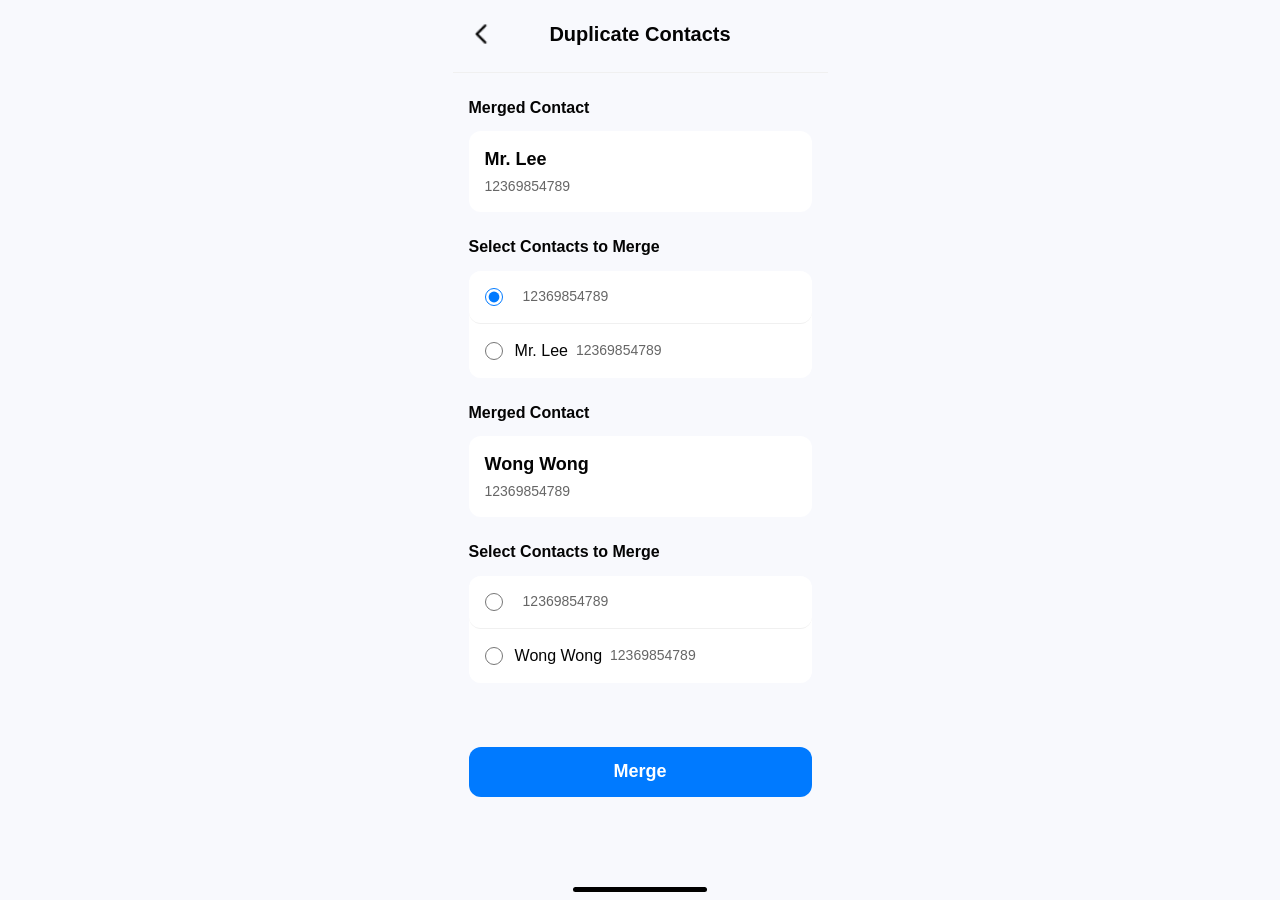
==== pages/duplicate-contacts.html @ 7864034a "1. 页面分类架构 2. 各页面先随便布局" ====
<!DOCTYPE html>
<html lang="zh-CN">
<head>
    <meta charset="UTF-8">
    <meta name="viewport" content="width=device-width, initial-scale=1.0">
    <title>Duplicate Contacts</title>
    <link rel="stylesheet" href="../styles/common.css">
    <link rel="stylesheet" href="../styles/duplicate-contacts.css">
</head>
<body>
    <div class="container">
        <div class="header">
            <button class="back-button" onclick="goBack()">
                <img src="../image/back icon.png" 
                     data-src-2x="../image/back icon@2x.png"
                     data-src-3x="../image/back icon@3x.png"
                     alt="Back" class="back-arrow">
            </button>
            <h1 class="title">Duplicate Contacts</h1>
        </div>

        <div class="content">
            <!-- 合并状态 -->
            <div id="merge-state" class="merge-state">
                <div class="merge-section">
                    <h3 class="section-title">Merged Contact</h3>
                    <div class="contact-card">
                        <div class="contact-info">
                            <div class="contact-name">Mr. Lee</div>
                            <div class="contact-phone">12369854789</div>
                        </div>
                    </div>
                </div>

                <div class="merge-section">
                    <h3 class="section-title">Select Contacts to Merge</h3>
                    <div class="contact-list">
                        <div class="contact-item">
                            <input type="radio" name="merge1" id="merge1-1" checked>
                            <label for="merge1-1">
                                <span class="contact-phone">12369854789</span>
                            </label>
                        </div>
                        <div class="contact-item">
                            <input type="radio" name="merge1" id="merge1-2">
                            <label for="merge1-2">
                                <span class="contact-name">Mr. Lee</span>
                                <span class="contact-phone">12369854789</span>
                            </label>
                        </div>
                    </div>
                </div>

                <div class="merge-section">
                    <h3 class="section-title">Merged Contact</h3>
                    <div class="contact-card">
                        <div class="contact-info">
                            <div class="contact-name">Wong Wong</div>
                            <div class="contact-phone">12369854789</div>
                        </div>
                    </div>
                </div>

                <div class="merge-section">
                    <h3 class="section-title">Select Contacts to Merge</h3>
                    <div class="contact-list">
                        <div class="contact-item">
                            <input type="radio" name="merge2" id="merge2-1">
                            <label for="merge2-1">
                                <span class="contact-phone">12369854789</span>
                            </label>
                        </div>
                        <div class="contact-item">
                            <input type="radio" name="merge2" id="merge2-2">
                            <label for="merge2-2">
                                <span class="contact-name">Wong Wong</span>
                                <span class="contact-phone">12369854789</span>
                            </label>
                        </div>
                    </div>
                </div>
            </div>

            <!-- 空状态 -->
            <div id="empty-state" class="empty-state" style="display: none;">
                <div class="empty-illustration">
                    <div class="cleaning-icon">🧹</div>
                </div>
                <div class="empty-text">No Duplicate Contacts</div>
            </div>
        </div>

        <div class="action-button-container">
            <button class="action-button primary" id="merge-button">Merge</button>
        </div>

        <div class="home-indicator"></div>
    </div>

    <script src="../scripts/common.js"></script>
    <script src="../scripts/duplicate-contacts.js"></script>
</body>
</html>
---- styles/common.css ----
/* 通用样式 */
* {
    margin: 0;
    padding: 0;
    box-sizing: border-box;
}

body {
    font-family: -apple-system, BlinkMacSystemFont, 'Segoe UI', Roboto, sans-serif;
    background-color: #F8F9FD;
    color: #000000;
    line-height: 1.4;
}

.container {
    max-width: 375px;
    margin: 0 auto;
    background-color: #F8F9FD;
    min-height: 100vh;
    position: relative;
}

/* 头部样式 */
.header {
    display: flex;
    align-items: center;
    padding: 20px 16px 24px;
    border-bottom: 1px solid #f0f0f0;
    position: relative;
}

.back-button {
    width: 24px;
    height: 24px;
    background: none;
    border: none;
    cursor: pointer;
    margin-right: 16px;
}

.back-arrow {
    width: 100%;
    height: 100%;
    object-fit: contain;
}

.title {
    font-size: 20px;
    font-weight: bold;
    color: #040404;
    flex: 1;
    text-align: center;
    margin-right: 40px;
}

.header-action {
    position: absolute;
    right: 16px;
    top: 50%;
    transform: translateY(-50%);
}

.select-all-button {
    background: none;
    border: none;
    color: #007AFF;
    font-size: 16px;
    cursor: pointer;
}

/* 内容区域 */
.content {
    padding: 24px 16px;
    flex: 1;
}

/* 空状态样式 */
.empty-state {
    display: flex;
    flex-direction: column;
    align-items: center;
    justify-content: center;
    min-height: 300px;
    text-align: center;
}

.empty-illustration {
    margin-bottom: 24px;
}

.cleaning-icon {
    font-size: 48px;
    opacity: 0.6;
}

.empty-text {
    font-size: 18px;
    color: #666;
    font-weight: 500;
}

/* 按钮样式 */
.action-button-container {
    padding: 16px;
    position: sticky;
    bottom: 0;
    background-color: #F8F9FD;
}

.action-button {
    width: 100%;
    height: 50px;
    border: none;
    border-radius: 12px;
    font-size: 18px;
    font-weight: 600;
    cursor: pointer;
    transition: all 0.2s;
}

.action-button.primary {
    background-color: #007AFF;
    color: white;
}

.action-button.primary:hover {
    background-color: #0056CC;
}

.action-button.secondary {
    background-color: #8E8E93;
    color: white;
}

.action-button.secondary:disabled {
    background-color: #C7C7CC;
    cursor: not-allowed;
}

.action-button.secondary:not(:disabled):hover {
    background-color: #6D6D70;
}

/* 联系人项目样式 */
.contact-item {
    display: flex;
    align-items: center;
    padding: 16px;
    margin-bottom: 12px;
    background-color: #ffffff;
    border-radius: 12px;
    cursor: pointer;
    transition: background-color 0.2s;
}

.contact-item:last-child {
    margin-bottom: 0;
}

.contact-item:hover {
    background-color: #f8f8f8;
}

.contact-name {
    font-size: 16px;
    color: #040404;
    font-weight: 500;
}

.contact-phone {
    font-size: 14px;
    color: #666;
    margin-left: 8px;
}

/* 单选按钮样式 */
input[type="radio"] {
    width: 20px;
    height: 20px;
    margin-right: 12px;
    accent-color: #007AFF;
}

input[type="checkbox"] {
    width: 20px;
    height: 20px;
    margin-right: 12px;
    accent-color: #007AFF;
}

/* 箭头样式 */
.arrow {
    width: 8px;
    height: 8px;
    display: flex;
    align-items: center;
    justify-content: center;
}

.arrow-image {
    width: 100%;
    height: 100%;
    object-fit: contain;
}

/* Home indicator */
.home-indicator {
    position: absolute;
    bottom: 0;
    left: 50%;
    transform: translateX(-50%);
    width: 134px;
    height: 5px;
    background-color: #000000;
    border-radius: 3px;
    margin-bottom: 8px;
}

/* 响应式设计 */
@media (max-width: 375px) {
    .container {
        max-width: 100%;
    }
}

/* 响应式图片支持 */
@media (-webkit-min-device-pixel-ratio: 3), (min-resolution: 288dpi) {
    .icon-image[src*="@2x"] {
        content: attr(data-src-3x);
    }
}

@media (-webkit-min-device-pixel-ratio: 2), (min-resolution: 192dpi) {
    .icon-image[src*="@2x"] {
        content: attr(data-src-2x);
    }
}
---- styles/duplicate-contacts.css ----
/* 重复联系人页面特定样式 */

.merge-state {
    display: block;
}

.merge-section {
    margin-bottom: 24px;
}

.section-title {
    font-size: 16px;
    font-weight: 600;
    color: #040404;
    margin-bottom: 12px;
}

.contact-card {
    background-color: #ffffff;
    border-radius: 12px;
    padding: 16px;
    margin-bottom: 16px;
}

.contact-info {
    display: flex;
    flex-direction: column;
}

.contact-info .contact-name {
    font-size: 18px;
    font-weight: 600;
    color: #040404;
    margin-bottom: 4px;
}

.contact-info .contact-phone {
    font-size: 14px;
    color: #666;
    margin-left: 0;
}

.contact-list {
    background-color: #ffffff;
    border-radius: 12px;
    overflow: hidden;
}

.contact-list .contact-item {
    margin-bottom: 0;
    border-bottom: 1px solid #f0f0f0;
}

.contact-list .contact-item:last-child {
    border-bottom: none;
}

.contact-list label {
    display: flex;
    align-items: center;
    width: 100%;
    cursor: pointer;
}

.contact-list .contact-name {
    font-size: 16px;
    font-weight: 500;
    color: #040404;
}

.contact-list .contact-phone {
    font-size: 14px;
    color: #666;
    margin-left: 8px;
}
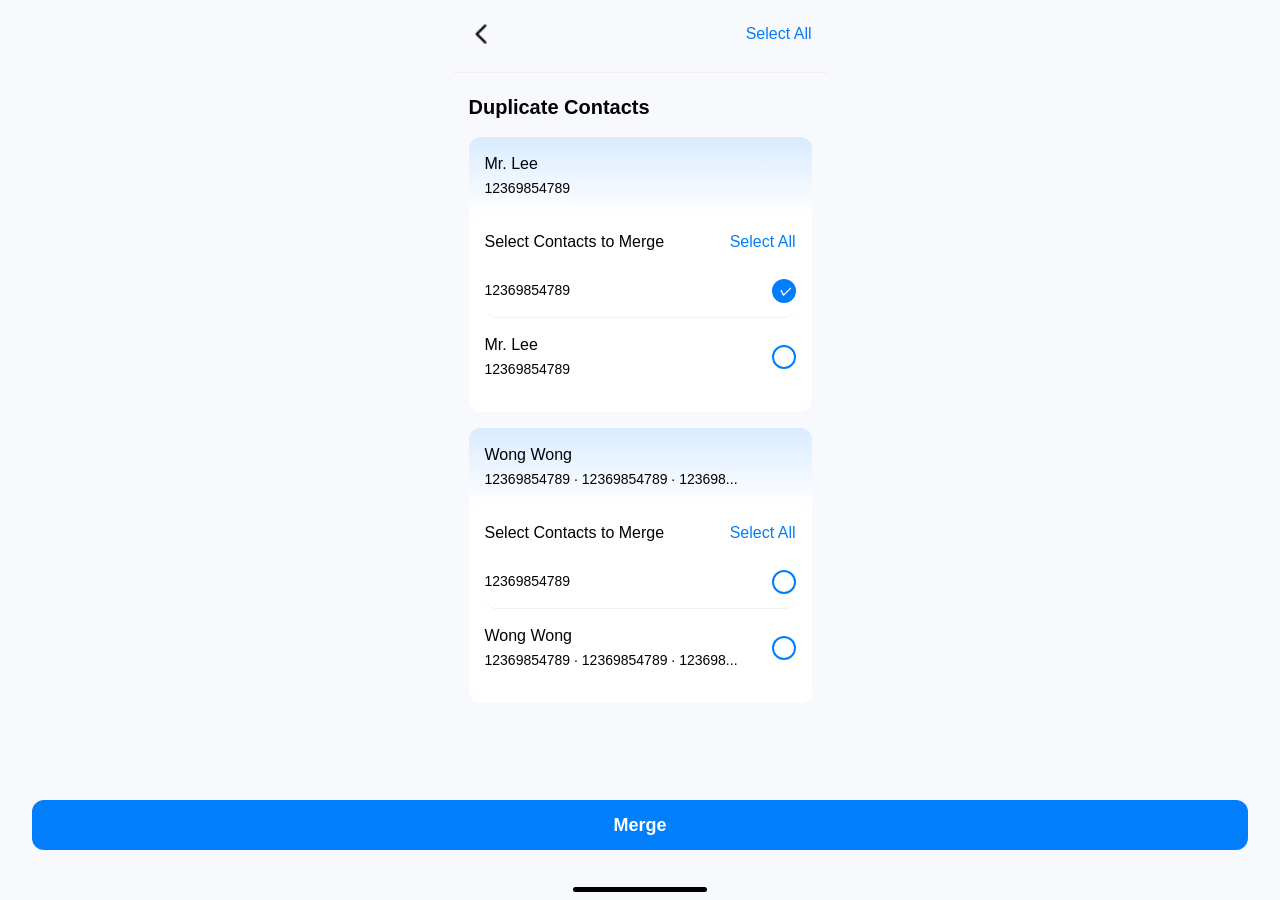
==== commit b179ceca: "1. dupicate页第一次布局" ====
--- a/pages/duplicate-contacts.html
+++ b/pages/duplicate-contacts.html
@@ -16,66 +16,80 @@
                      data-src-3x="../image/back icon@3x.png"
                      alt="Back" class="back-arrow">
             </button>
-            <h1 class="title">Duplicate Contacts</h1>
+            <h1 class="title" id="header-title">Duplicate Contacts</h1>
+            <button class="select-all-button" id="select-all-btn" onclick="toggleSelectAll()">Select All</button>
         </div>
 
         <div class="content">
+            <!-- 表头标题 -->
+            <div class="table-header-title" id="table-header-title">Duplicate Contacts</div>
+            
             <!-- 合并状态 -->
             <div id="merge-state" class="merge-state">
-                <div class="merge-section">
-                    <h3 class="section-title">Merged Contact</h3>
-                    <div class="contact-card">
-                        <div class="contact-info">
-                            <div class="contact-name">Mr. Lee</div>
-                            <div class="contact-phone">12369854789</div>
+                <!-- 第一个重复组 -->
+                <div class="duplicate-group-card">
+                    <div class="merged-contact-section">
+                        <div class="merged-contact-card">
+                            <div class="contact-info">
+                                <div class="contact-name">Mr. Lee</div>
+                                <div class="contact-phone">12369854789</div>
+                            </div>
+                        </div>
+                    </div>
+
+                    <div class="select-contacts-section">
+                        <div class="section-header">
+                            <h3 class="section-title">Select Contacts to Merge</h3>
+                            <button class="select-all-link" onclick="selectAllInGroup('group1')">Select All</button>
+                        </div>
+                        <div class="contact-list">
+                            <div class="contact-item">
+                                <input type="checkbox" name="group1" id="group1-1" checked>
+                                <label for="group1-1">
+                                    <span class="contact-phone">12369854789</span>
+                                </label>
+                            </div>
+                            <div class="contact-item">
+                                <input type="checkbox" name="group1" id="group1-2">
+                                <label for="group1-2">
+                                    <span class="contact-name">Mr. Lee</span>
+                                    <span class="contact-phone">12369854789</span>
+                                </label>
+                            </div>
                         </div>
                     </div>
                 </div>
 
-                <div class="merge-section">
-                    <h3 class="section-title">Select Contacts to Merge</h3>
-                    <div class="contact-list">
-                        <div class="contact-item">
-                            <input type="radio" name="merge1" id="merge1-1" checked>
-                            <label for="merge1-1">
-                                <span class="contact-phone">12369854789</span>
-                            </label>
-                        </div>
-                        <div class="contact-item">
-                            <input type="radio" name="merge1" id="merge1-2">
-                            <label for="merge1-2">
-                                <span class="contact-name">Mr. Lee</span>
-                                <span class="contact-phone">12369854789</span>
-                            </label>
+                <!-- 第二个重复组 -->
+                <div class="duplicate-group-card">
+                    <div class="merged-contact-section">
+                        <div class="merged-contact-card">
+                            <div class="contact-info">
+                                <div class="contact-name">Wong Wong</div>
+                                <div class="contact-phone">12369854789 · 12369854789 · 123698...</div>
+                            </div>
                         </div>
                     </div>
-                </div>
 
-                <div class="merge-section">
-                    <h3 class="section-title">Merged Contact</h3>
-                    <div class="contact-card">
-                        <div class="contact-info">
-                            <div class="contact-name">Wong Wong</div>
-                            <div class="contact-phone">12369854789</div>
+                    <div class="select-contacts-section">
+                        <div class="section-header">
+                            <h3 class="section-title">Select Contacts to Merge</h3>
+                            <button class="select-all-link" onclick="selectAllInGroup('group2')">Select All</button>
                         </div>
-                    </div>
-                </div>
-
-                <div class="merge-section">
-                    <h3 class="section-title">Select Contacts to Merge</h3>
-                    <div class="contact-list">
-                        <div class="contact-item">
-                            <input type="radio" name="merge2" id="merge2-1">
-                            <label for="merge2-1">
-                                <span class="contact-phone">12369854789</span>
-                            </label>
-                        </div>
-                        <div class="contact-item">
-                            <input type="radio" name="merge2" id="merge2-2">
-                            <label for="merge2-2">
-                                <span class="contact-name">Wong Wong</span>
-                                <span class="contact-phone">12369854789</span>
-                            </label>
+                        <div class="contact-list">
+                            <div class="contact-item">
+                                <input type="checkbox" name="group2" id="group2-1">
+                                <label for="group2-1">
+                                    <span class="contact-phone">12369854789</span>
+                                </label>
+                            </div>
+                            <div class="contact-item">
+                                <input type="checkbox" name="group2" id="group2-2">
+                                <label for="group2-2">
+                                    <span class="contact-name">Wong Wong</span>
+                                    <span class="contact-phone">12369854789 · 12369854789 · 123698...</span>
+                                </label>
+                            </div>
                         </div>
                     </div>
                 </div>
--- a/styles/common.css
+++ b/styles/common.css
@@ -27,6 +27,7 @@
     padding: 20px 16px 24px;
     border-bottom: 1px solid #f0f0f0;
     position: relative;
+    min-height: 64px;
 }
 
 .back-button {
@@ -36,6 +37,9 @@
     border: none;
     cursor: pointer;
     margin-right: 16px;
+    display: flex;
+    align-items: center;
+    justify-content: center;
 }
 
 .back-arrow {
@@ -51,6 +55,8 @@
     flex: 1;
     text-align: center;
     margin-right: 40px;
+    opacity: 0;
+    transition: opacity 0.3s ease;
 }
 
 .header-action {
@@ -63,15 +69,21 @@
 .select-all-button {
     background: none;
     border: none;
-    color: #007AFF;
+    color: #017EFC;
     font-size: 16px;
-    cursor: pointer;
+    font-weight: 500;
+    cursor: pointer;
+    display: flex;
+    align-items: center;
+    height: 100%;
 }
 
 /* 内容区域 */
 .content {
-    padding: 24px 16px;
+    padding: 0;
     flex: 1;
+    overflow-y: auto;
+    height: calc(100vh - 64px - 34px); /* 减去header和home indicator高度 */
 }
 
 /* 空状态样式 */
--- a/styles/duplicate-contacts.css
+++ b/styles/duplicate-contacts.css
@@ -1,75 +1,229 @@
 /* 重复联系人页面特定样式 */
 
-.merge-state {
-    display: block;
-}
-
-.merge-section {
+/* 表头标题 */
+.table-header-title {
+    font-size: 20px;
+    font-weight: bold;
+    color: #040404;
+    padding: 20px 16px 16px;
+    background-color: #F8F9FD;
+    position: sticky;
+    top: 0;
+    z-index: 10;
+    transition: opacity 0.3s ease;
+}
+
+/* 导航栏右侧按钮 */
+.select-all-button {
+    background: none;
+    border: none;
+    font-size: 16px;
+    font-weight: 500;
+    color: #017EFC;
+    cursor: pointer;
+    padding: 0;
+    margin: 0;
+    display: flex;
+    align-items: center;
+    height: 100%;
+}
+
+/* 重复组卡片 */
+.duplicate-group-card {
+    background-color: #EBF4FF;
+    border-radius: 12px;
+    margin: 0 16px 16px;
+    overflow: hidden;
+}
+
+/* Merged Contact 部分 */
+.merged-contact-section {
+    background: linear-gradient(to bottom, #D9EBFF, #FFFFFF);
+    padding: 16px;
+}
+
+.merged-contact-card {
+    background-color: transparent;
+}
+
+.merged-contact-card .contact-info {
+    display: flex;
+    flex-direction: column;
+}
+
+.merged-contact-card .contact-name {
+    font-size: 16px;
+    font-weight: 500;
+    color: #040404;
+    margin-bottom: 4px;
+}
+
+.merged-contact-card .contact-phone {
+    font-size: 14px;
+    color: #040404;
+    margin-left: 0;
+}
+
+/* Select Contacts 部分 */
+.select-contacts-section {
+    background-color: #FFFFFF;
+    padding: 16px;
+}
+
+.section-header {
+    display: flex;
+    justify-content: space-between;
+    align-items: center;
+    margin-bottom: 12px;
+}
+
+.section-title {
+    font-size: 16px;
+    font-weight: 500;
+    color: #040404;
+    margin: 0;
+}
+
+.select-all-link {
+    background: none;
+    border: none;
+    font-size: 16px;
+    font-weight: 500;
+    color: #017EFC;
+    cursor: pointer;
+    padding: 0;
+    margin: 0;
+}
+
+.contact-list {
+    background-color: transparent;
+}
+
+.contact-item {
+    position: relative;
+    padding: 16px 0;
+    margin-bottom: 0;
+    border-bottom: 1px solid #f0f0f0;
+    cursor: pointer;
+    transition: background-color 0.2s;
+}
+
+.contact-item:last-child {
+    border-bottom: none;
+}
+
+.contact-item:hover {
+    background-color: #f8f8f8;
+}
+
+.contact-item input[type="checkbox"] {
+    display: none;
+}
+
+.contact-item label {
+    display: flex;
+    flex-direction: column;
+    cursor: pointer;
+    width: 100%;
+    padding-right: 40px;
+}
+
+.contact-item label .contact-name {
+    font-size: 16px;
+    font-weight: 500;
+    color: #040404;
+    margin-bottom: 4px;
+}
+
+.contact-item label .contact-phone {
+    font-size: 14px;
+    color: #040404;
+    margin-left: 0;
+}
+
+/* 自定义复选框样式 */
+.contact-item input[type="checkbox"] + label::before {
+    content: '';
+    position: absolute;
+    right: 0;
+    top: 50%;
+    transform: translateY(-50%);
+    width: 20px;
+    height: 20px;
+    border-radius: 50%;
+    background-color: #FFFFFF;
+    border: 2px solid #017EFC;
+    transition: all 0.2s;
+}
+
+.contact-item input[type="checkbox"]:checked + label::before {
+    background-color: #017EFC;
+    border-color: #017EFC;
+}
+
+.contact-item input[type="checkbox"]:checked + label::after {
+    content: '✓';
+    position: absolute;
+    right: 4px;
+    top: 50%;
+    transform: translateY(-50%);
+    color: white;
+    font-size: 12px;
+    font-weight: bold;
+}
+
+/* 空状态 */
+.empty-state {
+    display: none;
+    text-align: center;
+    padding: 60px 20px;
+}
+
+.empty-illustration {
     margin-bottom: 24px;
 }
 
-.section-title {
-    font-size: 16px;
-    font-weight: 600;
-    color: #040404;
-    margin-bottom: 12px;
-}
-
-.contact-card {
-    background-color: #ffffff;
+.cleaning-icon {
+    font-size: 48px;
+    margin-bottom: 16px;
+}
+
+.empty-text {
+    font-size: 18px;
+    color: #666;
+    font-weight: 500;
+}
+
+/* 操作按钮 */
+.action-button-container {
+    position: fixed;
+    bottom: 34px;
+    left: 16px;
+    right: 16px;
+    z-index: 100;
+}
+
+.action-button {
+    width: 100%;
+    height: 50px;
+    border: none;
     border-radius: 12px;
-    padding: 16px;
-    margin-bottom: 16px;
-}
-
-.contact-info {
-    display: flex;
-    flex-direction: column;
-}
-
-.contact-info .contact-name {
     font-size: 18px;
     font-weight: 600;
-    color: #040404;
-    margin-bottom: 4px;
-}
-
-.contact-info .contact-phone {
-    font-size: 14px;
-    color: #666;
-    margin-left: 0;
-}
-
-.contact-list {
-    background-color: #ffffff;
-    border-radius: 12px;
-    overflow: hidden;
-}
-
-.contact-list .contact-item {
-    margin-bottom: 0;
-    border-bottom: 1px solid #f0f0f0;
-}
-
-.contact-list .contact-item:last-child {
-    border-bottom: none;
-}
-
-.contact-list label {
-    display: flex;
-    align-items: center;
-    width: 100%;
-    cursor: pointer;
-}
-
-.contact-list .contact-name {
-    font-size: 16px;
-    font-weight: 500;
-    color: #040404;
-}
-
-.contact-list .contact-phone {
-    font-size: 14px;
-    color: #666;
-    margin-left: 8px;
-}
+    cursor: pointer;
+    transition: all 0.2s;
+}
+
+.action-button.primary {
+    background-color: #017EFC;
+    color: white;
+}
+
+.action-button.primary:hover {
+    background-color: #0166CC;
+}
+
+.action-button.primary:disabled {
+    background-color: #ccc;
+    cursor: not-allowed;
+}
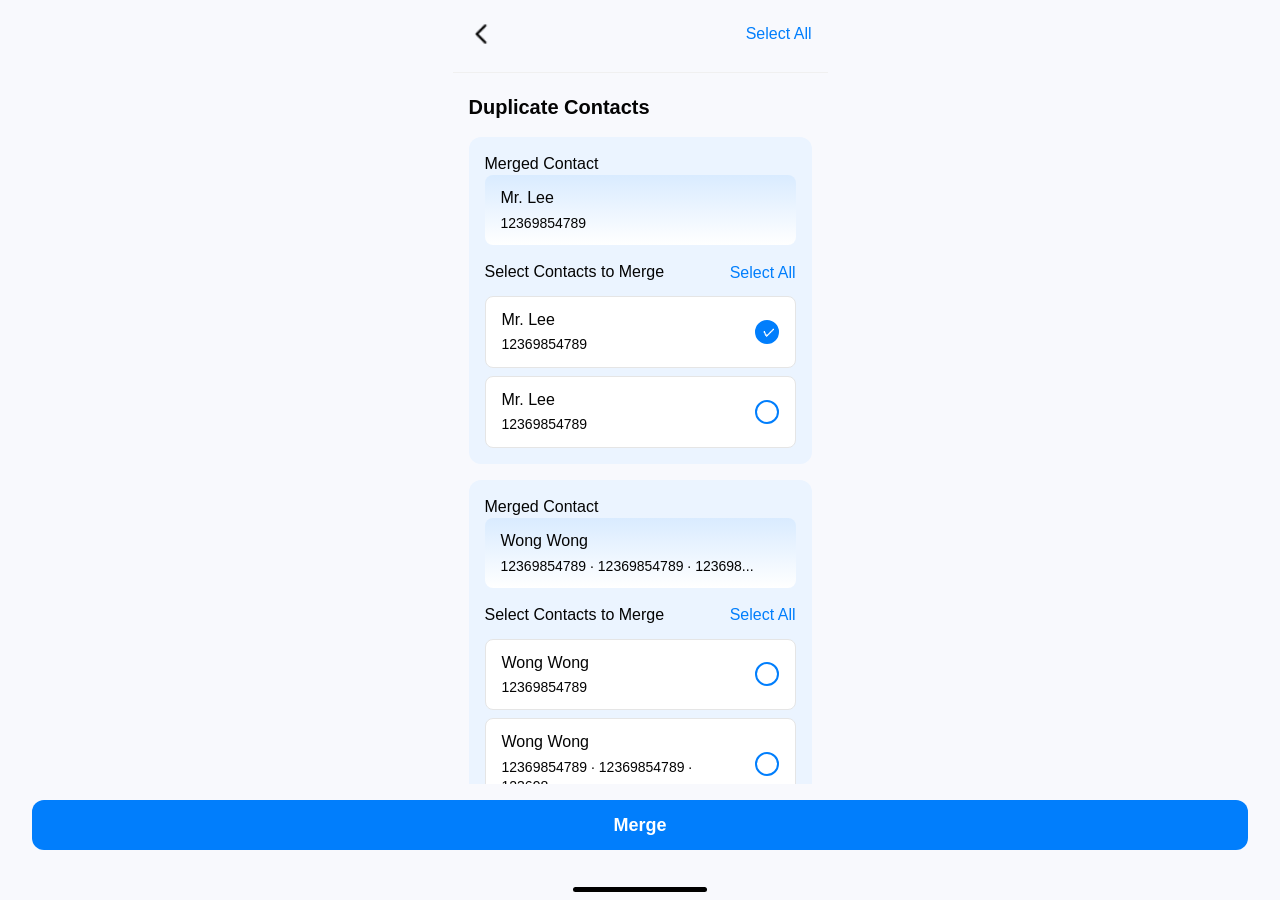
==== commit bd5656c7: "1. dupicate页第二次布局" ====
--- a/pages/duplicate-contacts.html
+++ b/pages/duplicate-contacts.html
@@ -28,7 +28,10 @@
             <div id="merge-state" class="merge-state">
                 <!-- 第一个重复组 -->
                 <div class="duplicate-group-card">
-                    <div class="merged-contact-section">
+                    <!-- 标题1: Merged Contact -->
+                    <div class="card-section">
+                        <h3 class="section-title">Merged Contact</h3>
+                        <!-- 内容1: 小卡片 -->
                         <div class="merged-contact-card">
                             <div class="contact-info">
                                 <div class="contact-name">Mr. Lee</div>
@@ -37,24 +40,27 @@
                         </div>
                     </div>
 
-                    <div class="select-contacts-section">
+                    <!-- 标题2: Select Contacts to Merge -->
+                    <div class="card-section">
                         <div class="section-header">
                             <h3 class="section-title">Select Contacts to Merge</h3>
                             <button class="select-all-link" onclick="selectAllInGroup('group1')">Select All</button>
                         </div>
-                        <div class="contact-list">
-                            <div class="contact-item">
+                        <!-- 内容2: 多个小单元格 -->
+                        <div class="select-contacts-list">
+                            <div class="select-contact-cell">
                                 <input type="checkbox" name="group1" id="group1-1" checked>
-                                <label for="group1-1">
-                                    <span class="contact-phone">12369854789</span>
-                                </label>
+                                <div class="contact-info">
+                                    <div class="contact-name">Mr. Lee</div>
+                                    <div class="contact-phone">12369854789</div>
+                                </div>
                             </div>
-                            <div class="contact-item">
+                            <div class="select-contact-cell">
                                 <input type="checkbox" name="group1" id="group1-2">
-                                <label for="group1-2">
-                                    <span class="contact-name">Mr. Lee</span>
-                                    <span class="contact-phone">12369854789</span>
-                                </label>
+                                <div class="contact-info">
+                                    <div class="contact-name">Mr. Lee</div>
+                                    <div class="contact-phone">12369854789</div>
+                                </div>
                             </div>
                         </div>
                     </div>
@@ -62,7 +68,10 @@
 
                 <!-- 第二个重复组 -->
                 <div class="duplicate-group-card">
-                    <div class="merged-contact-section">
+                    <!-- 标题1: Merged Contact -->
+                    <div class="card-section">
+                        <h3 class="section-title">Merged Contact</h3>
+                        <!-- 内容1: 小卡片 -->
                         <div class="merged-contact-card">
                             <div class="contact-info">
                                 <div class="contact-name">Wong Wong</div>
@@ -71,24 +80,27 @@
                         </div>
                     </div>
 
-                    <div class="select-contacts-section">
+                    <!-- 标题2: Select Contacts to Merge -->
+                    <div class="card-section">
                         <div class="section-header">
                             <h3 class="section-title">Select Contacts to Merge</h3>
                             <button class="select-all-link" onclick="selectAllInGroup('group2')">Select All</button>
                         </div>
-                        <div class="contact-list">
-                            <div class="contact-item">
+                        <!-- 内容2: 多个小单元格 -->
+                        <div class="select-contacts-list">
+                            <div class="select-contact-cell">
                                 <input type="checkbox" name="group2" id="group2-1">
-                                <label for="group2-1">
-                                    <span class="contact-phone">12369854789</span>
-                                </label>
+                                <div class="contact-info">
+                                    <div class="contact-name">Wong Wong</div>
+                                    <div class="contact-phone">12369854789</div>
+                                </div>
                             </div>
-                            <div class="contact-item">
+                            <div class="select-contact-cell">
                                 <input type="checkbox" name="group2" id="group2-2">
-                                <label for="group2-2">
-                                    <span class="contact-name">Wong Wong</span>
-                                    <span class="contact-phone">12369854789 · 12369854789 · 123698...</span>
-                                </label>
+                                <div class="contact-info">
+                                    <div class="contact-name">Wong Wong</div>
+                                    <div class="contact-phone">12369854789 · 12369854789 · 123698...</div>
+                                </div>
                             </div>
                         </div>
                     </div>
--- a/styles/duplicate-contacts.css
+++ b/styles/duplicate-contacts.css
@@ -33,17 +33,31 @@
     background-color: #EBF4FF;
     border-radius: 12px;
     margin: 0 16px 16px;
-    overflow: hidden;
-}
-
-/* Merged Contact 部分 */
-.merged-contact-section {
+    padding: 16px;
+}
+
+/* 卡片内部布局 */
+.card-section {
+    margin-bottom: 16px;
+}
+
+.card-section:last-child {
+    margin-bottom: 0;
+}
+
+.section-title {
+    font-size: 16px;
+    font-weight: 500;
+    color: #040404;
+    margin-bottom: 12px;
+}
+
+/* Merged Contact 小卡片 */
+.merged-contact-card {
     background: linear-gradient(to bottom, #D9EBFF, #FFFFFF);
-    padding: 16px;
-}
-
-.merged-contact-card {
-    background-color: transparent;
+    border-radius: 8px;
+    padding: 12px 16px;
+    margin-bottom: 16px;
 }
 
 .merged-contact-card .contact-info {
@@ -64,10 +78,85 @@
     margin-left: 0;
 }
 
-/* Select Contacts 部分 */
-.select-contacts-section {
+/* Select Contacts 小单元格 */
+.select-contacts-list {
+    display: flex;
+    flex-direction: column;
+    gap: 8px;
+}
+
+.select-contact-cell {
     background-color: #FFFFFF;
-    padding: 16px;
+    border-radius: 8px;
+    padding: 12px 16px;
+    border: 1px solid #E5E5E5;
+    cursor: pointer;
+    transition: all 0.2s;
+    position: relative;
+}
+
+.select-contact-cell:hover {
+    background-color: #F8F9FD;
+    border-color: #017EFC;
+}
+
+.select-contact-cell.selected {
+    background-color: #F0F7FF;
+    border-color: #017EFC;
+}
+
+.select-contact-cell .contact-info {
+    display: flex;
+    flex-direction: column;
+    padding-right: 40px;
+}
+
+.select-contact-cell .contact-name {
+    font-size: 16px;
+    font-weight: 500;
+    color: #040404;
+    margin-bottom: 4px;
+}
+
+.select-contact-cell .contact-phone {
+    font-size: 14px;
+    color: #040404;
+    margin-left: 0;
+}
+
+/* 小单元格复选框样式 */
+.select-contact-cell input[type="checkbox"] {
+    display: none;
+}
+
+.select-contact-cell input[type="checkbox"] + .contact-info::before {
+    content: '';
+    position: absolute;
+    right: 16px;
+    top: 50%;
+    transform: translateY(-50%);
+    width: 20px;
+    height: 20px;
+    border-radius: 50%;
+    background-color: #FFFFFF;
+    border: 2px solid #017EFC;
+    transition: all 0.2s;
+}
+
+.select-contact-cell input[type="checkbox"]:checked + .contact-info::before {
+    background-color: #017EFC;
+    border-color: #017EFC;
+}
+
+.select-contact-cell input[type="checkbox"]:checked + .contact-info::after {
+    content: '✓';
+    position: absolute;
+    right: 20px;
+    top: 50%;
+    transform: translateY(-50%);
+    color: white;
+    font-size: 12px;
+    font-weight: bold;
 }
 
 .section-header {
